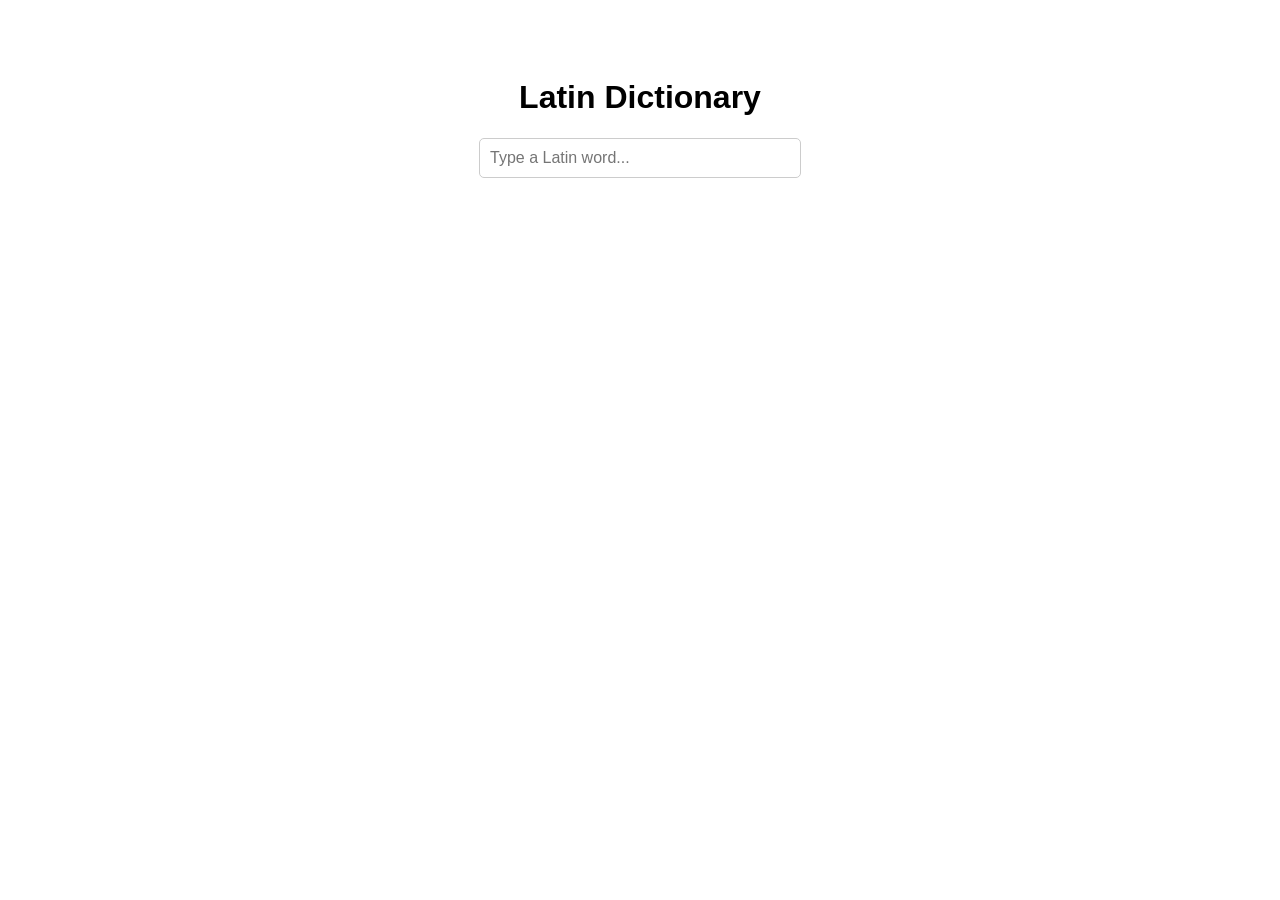
==== index2.html @ 0dbc0535 "Add Latin Dictionary HTML structure and script" ====
<!DOCTYPE html>
<html lang="en">
<head>
    <meta charset="UTF-8">
    <meta name="viewport" content="width=device-width, initial-scale=1.0">
    <title>Latin Learning Hub</title>
    <style>
        body { font-family: sans-serif; display: flex; flex-direction: column; align-items: center; padding-top: 50px; }
        .search-container { text-align: center; }
        input { padding: 10px; width: 300px; font-size: 16px; border: 1px solid #ccc; border-radius: 5px; }
        #result { margin-top: 20px; font-size: 1.2rem; font-weight: bold; color: #333; }
        .sub-text { font-weight: normal; color: #666; font-size: 1rem; }
    </style>
</head>
<body>

    <div class="search-container">
        <h1>Latin Dictionary</h1>
        <input type="text" id="searchInput" placeholder="Type a Latin word..." oninput="search()">
        <div id="result"></div>
    </div>

    <script>
        let dictionary = [];

        // 1. Load the CSV file
        fetch('words.csv')
            .then(response => response.text())
            .then(data => {
                const rows = data.split('\n').slice(1); // Split by line and skip header
                dictionary = rows.map(row => {
                    const [latin, german] = row.split(','); // Change to ';' if your CSV uses semicolons
                    return { 
                        latin: latin?.trim().toLowerCase(), 
                        german: german?.trim() 
                    };
                }).filter(item => item.latin); // Remove empty rows
            });

        // 2. Search Function
        function search() {
            const query = document.getElementById('searchInput').value.toLowerCase().trim();
            const display = document.getElementById('result');
            
            if (query === "") {
                display.innerHTML = "";
                return;
            }

            const match = dictionary.find(item => item.latin === query);

            if (match) {
                display.innerHTML = `German: <span class="sub-text">${match.german}</span>`;
            } else {
                display.innerHTML = "<span class='sub-text'>Word not found</span>";
            }
        }
    </script>
</body>
</html>
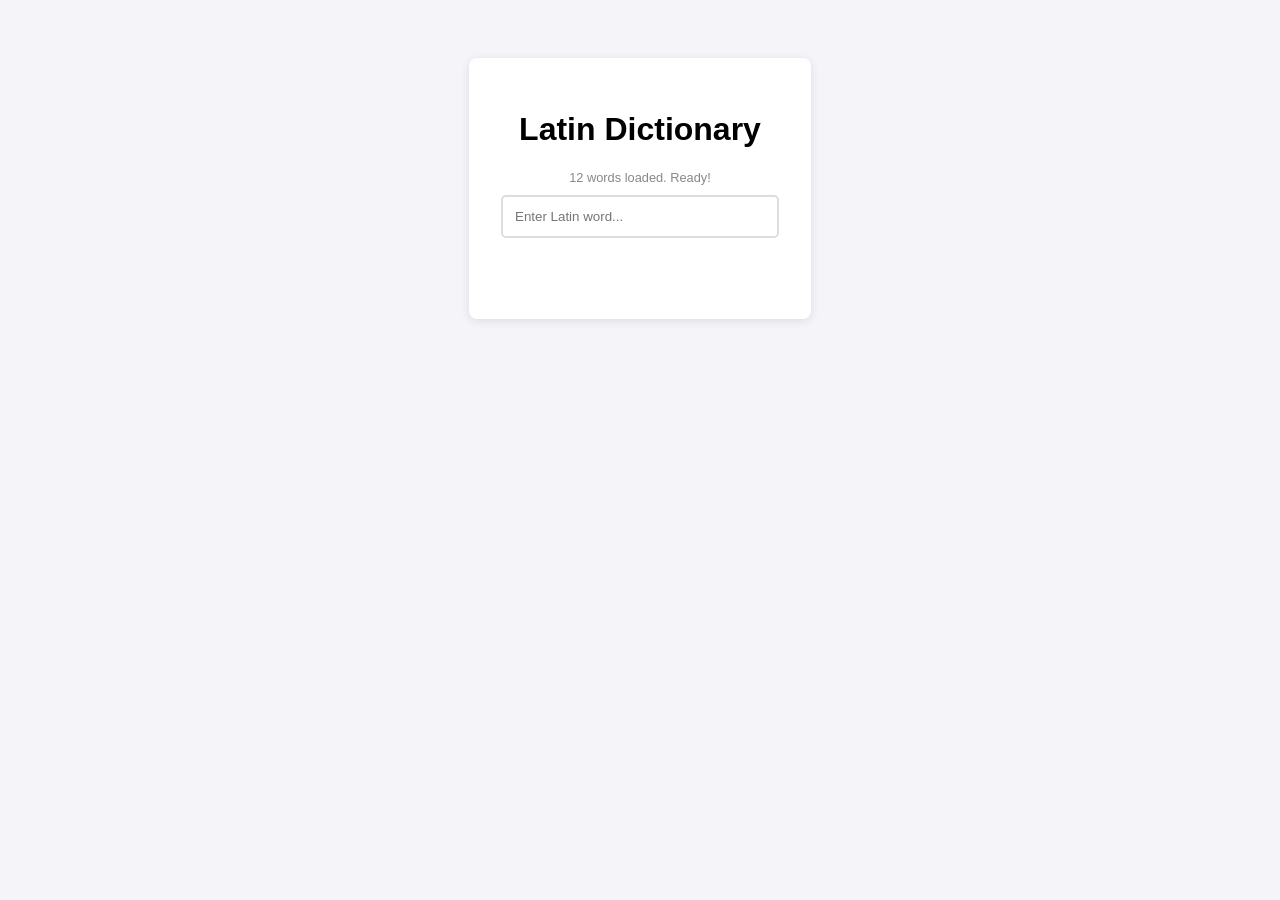
==== commit 1f0f7202: "changed to debug version" ====
--- a/index2.html
+++ b/index2.html
@@ -5,39 +5,50 @@
     <meta name="viewport" content="width=device-width, initial-scale=1.0">
     <title>Latin Learning Hub</title>
     <style>
-        body { font-family: sans-serif; display: flex; flex-direction: column; align-items: center; padding-top: 50px; }
-        .search-container { text-align: center; }
-        input { padding: 10px; width: 300px; font-size: 16px; border: 1px solid #ccc; border-radius: 5px; }
-        #result { margin-top: 20px; font-size: 1.2rem; font-weight: bold; color: #333; }
-        .sub-text { font-weight: normal; color: #666; font-size: 1rem; }
+        body { font-family: sans-serif; text-align: center; padding-top: 50px; background-color: #f4f4f9; }
+        .container { background: white; padding: 2rem; display: inline-block; border-radius: 8px; box-shadow: 0 2px 10px rgba(0,0,0,0.1); }
+        input { padding: 12px; width: 250px; border: 2px solid #ddd; border-radius: 5px; }
+        #result { margin-top: 20px; font-size: 1.2rem; min-height: 1.5em; }
+        #status { font-size: 0.8rem; color: #888; margin-bottom: 10px; }
+        .german-text { color: #2c3e50; font-weight: bold; }
     </style>
 </head>
 <body>
 
-    <div class="search-container">
+    <div class="container">
         <h1>Latin Dictionary</h1>
-        <input type="text" id="searchInput" placeholder="Type a Latin word..." oninput="search()">
+        <div id="status">Loading database...</div>
+        
+        <input type="text" id="searchInput" placeholder="Enter Latin word..." oninput="search()">
         <div id="result"></div>
     </div>
 
     <script>
         let dictionary = [];
 
-        // 1. Load the CSV file
         fetch('words.csv')
             .then(response => response.text())
             .then(data => {
-                const rows = data.split('\n').slice(1); // Split by line and skip header
-                dictionary = rows.map(row => {
-                    const [latin, german] = row.split(','); // Change to ';' if your CSV uses semicolons
+                // 1. Remove hidden Byte Order Marks (BOM) and split by any newline format
+                const cleanData = data.replace(/^\uFEFF/, ''); 
+                const rows = cleanData.split(/\r?\n/).filter(row => row.trim() !== "");
+                
+                // 2. Map the data, trimming spaces from EVERY cell
+                dictionary = rows.slice(1).map(row => {
+                    const columns = row.split(';');
                     return { 
-                        latin: latin?.trim().toLowerCase(), 
-                        german: german?.trim() 
+                        latin: columns[0] ? columns[0].trim().toLowerCase() : "", 
+                        german: columns[1] ? columns[1].trim() : "" 
                     };
-                }).filter(item => item.latin); // Remove empty rows
+                }).filter(item => item.latin !== "");
+
+                document.getElementById('status').innerText = `${dictionary.length} words loaded. Ready!`;
+            })
+            .catch(err => {
+                document.getElementById('status').innerText = "Error: Could not load words.csv";
+                console.error(err);
             });
 
-        // 2. Search Function
         function search() {
             const query = document.getElementById('searchInput').value.toLowerCase().trim();
             const display = document.getElementById('result');
@@ -47,12 +58,13 @@
                 return;
             }
 
+            // Using .find() but ensuring we compare trimmed strings
             const match = dictionary.find(item => item.latin === query);
 
             if (match) {
-                display.innerHTML = `German: <span class="sub-text">${match.german}</span>`;
+                display.innerHTML = `German: <span class="german-text">${match.german}</span>`;
             } else {
-                display.innerHTML = "<span class='sub-text'>Word not found</span>";
+                display.innerHTML = `<span style="color:red;">Not found</span>`;
             }
         }
     </script>
